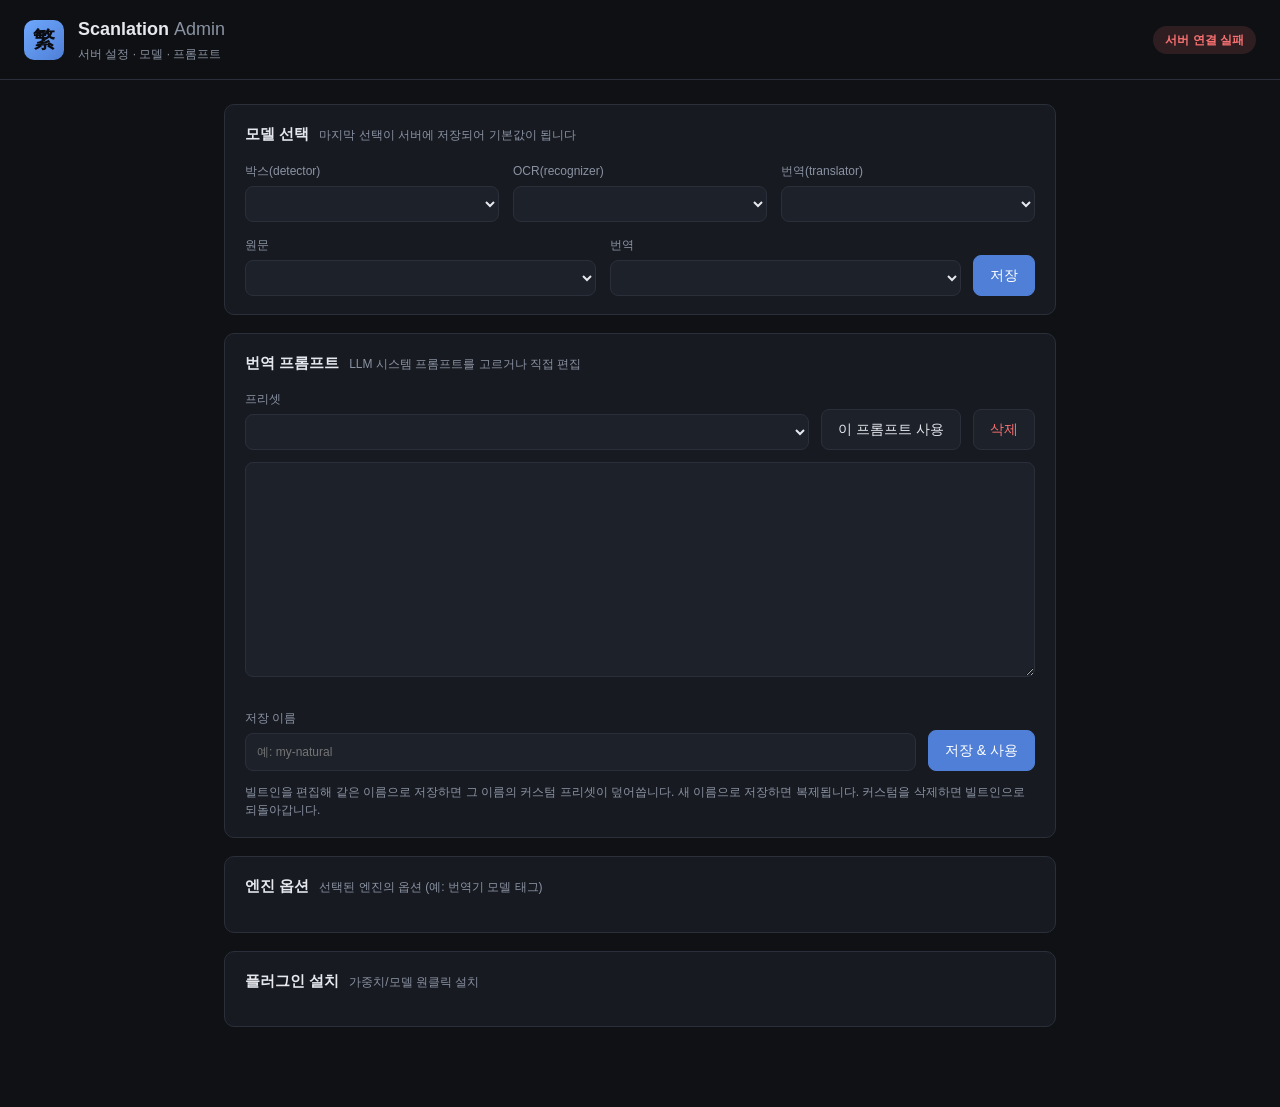
==== server/app/web/index.html @ d2c3fc7c "feat(admin): server-side admin page — model/lang/prompt/options + one-click install A web admin at /" ====
<!DOCTYPE html>
<html lang="ko">
<head>
  <meta charset="UTF-8" />
  <meta name="viewport" content="width=device-width, initial-scale=1.0" />
  <title>Scanlation · Admin</title>
  <link rel="stylesheet" href="style.css" />
</head>
<body>
  <header class="topbar">
    <div class="brand">
      <span class="logo">繁</span>
      <div>
        <h1>Scanlation <span class="muted">Admin</span></h1>
        <p class="sub" id="version">서버 설정 · 모델 · 프롬프트</p>
      </div>
    </div>
    <div id="conn" class="pill pill-warn">연결 중…</div>
  </header>

  <main id="app" hidden>
    <!-- 모델 선택 -->
    <section class="card">
      <h2>모델 선택 <span class="hint">마지막 선택이 서버에 저장되어 기본값이 됩니다</span></h2>
      <div class="grid3">
        <label>박스(detector)<select id="sel-detector"></select></label>
        <label>OCR(recognizer)<select id="sel-recognizer"></select></label>
        <label>번역(translator)<select id="sel-translator"></select></label>
      </div>
      <div class="row">
        <div class="grid2 langs">
          <label>원문<select id="sel-lang_src"></select></label>
          <label>번역<select id="sel-lang_dst"></select></label>
        </div>
        <button class="btn primary" id="save-models">저장</button>
      </div>
    </section>

    <!-- 번역 프롬프트 -->
    <section class="card">
      <h2>번역 프롬프트 <span class="hint">LLM 시스템 프롬프트를 고르거나 직접 편집</span></h2>
      <div class="row">
        <label class="grow">프리셋
          <select id="prompt-preset"></select>
        </label>
        <button class="btn" id="prompt-use">이 프롬프트 사용</button>
        <button class="btn danger" id="prompt-delete">삭제</button>
      </div>
      <textarea id="prompt-text" rows="10" spellcheck="false"></textarea>
      <div class="row">
        <label class="grow">저장 이름
          <input id="prompt-name" type="text" placeholder="예: my-natural" />
        </label>
        <button class="btn primary" id="prompt-save">저장 &amp; 사용</button>
      </div>
      <p class="note">빌트인을 편집해 같은 이름으로 저장하면 그 이름의 커스텀 프리셋이 덮어씁니다. 새 이름으로 저장하면 복제됩니다. 커스텀을 삭제하면 빌트인으로 되돌아갑니다.</p>
    </section>

    <!-- 엔진 옵션 -->
    <section class="card">
      <h2>엔진 옵션 <span class="hint">선택된 엔진의 옵션 (예: 번역기 모델 태그)</span></h2>
      <div id="engine-options"></div>
    </section>

    <!-- 플러그인 설치 -->
    <section class="card">
      <h2>플러그인 설치 <span class="hint">가중치/모델 원클릭 설치</span></h2>
      <div id="plugins"></div>
    </section>
  </main>

  <div id="toast" class="toast" hidden></div>
  <script src="app.js"></script>
</body>
</html>
---- server/app/web/style.css ----
:root {
  --bg: #0f1115;
  --card: #171a21;
  --card2: #1d212a;
  --line: #2a2f3a;
  --txt: #e6e8ee;
  --muted: #8b93a3;
  --accent: #6ea8fe;
  --accent2: #4f7fd6;
  --ok: #4ade80;
  --warn: #fbbf24;
  --danger: #f87171;
  --radius: 10px;
}

* { box-sizing: border-box; }

body {
  margin: 0;
  background: var(--bg);
  color: var(--txt);
  font: 14px/1.5 -apple-system, "Segoe UI", Roboto, "Malgun Gothic", sans-serif;
}

.topbar {
  display: flex;
  align-items: center;
  justify-content: space-between;
  padding: 16px 24px;
  border-bottom: 1px solid var(--line);
  position: sticky;
  top: 0;
  background: rgba(15, 17, 21, 0.92);
  backdrop-filter: blur(6px);
  z-index: 10;
}

.brand { display: flex; align-items: center; gap: 14px; }
.logo {
  width: 40px; height: 40px;
  display: grid; place-items: center;
  background: linear-gradient(135deg, var(--accent), var(--accent2));
  border-radius: 10px;
  font-size: 22px; font-weight: 700; color: #0b0d12;
}
h1 { margin: 0; font-size: 18px; font-weight: 650; }
h1 .muted { color: var(--muted); font-weight: 400; }
.sub { margin: 2px 0 0; color: var(--muted); font-size: 12px; }

main {
  max-width: 880px;
  margin: 24px auto 80px;
  padding: 0 24px;
  display: flex;
  flex-direction: column;
  gap: 18px;
}

.card {
  background: var(--card);
  border: 1px solid var(--line);
  border-radius: var(--radius);
  padding: 18px 20px;
}
.card h2 {
  margin: 0 0 16px;
  font-size: 15px;
  font-weight: 600;
  display: flex;
  align-items: baseline;
  gap: 10px;
  flex-wrap: wrap;
}
.hint { color: var(--muted); font-size: 12px; font-weight: 400; }
.note { color: var(--muted); font-size: 12px; margin: 12px 0 0; }

label { display: flex; flex-direction: column; gap: 6px; font-size: 12px; color: var(--muted); }

select, input[type="text"], input[type="number"], textarea {
  background: var(--card2);
  border: 1px solid var(--line);
  color: var(--txt);
  border-radius: 8px;
  padding: 9px 11px;
  font: inherit;
  width: 100%;
}
select:focus, input:focus, textarea:focus {
  outline: none;
  border-color: var(--accent2);
}
textarea { resize: vertical; font-family: "Cascadia Code", Consolas, monospace; font-size: 13px; margin: 12px 0; }

.grid3 { display: grid; grid-template-columns: 1fr 1fr 1fr; gap: 14px; }
.grid2 { display: grid; grid-template-columns: 1fr 1fr; gap: 14px; }
.row { display: flex; align-items: flex-end; gap: 12px; margin-top: 14px; }
.grow { flex: 1; }
.langs { flex: 1; }

.btn {
  background: var(--card2);
  border: 1px solid var(--line);
  color: var(--txt);
  border-radius: 8px;
  padding: 9px 16px;
  font: inherit;
  cursor: pointer;
  white-space: nowrap;
  transition: border-color .15s, background .15s;
}
.btn:hover { border-color: var(--accent2); }
.btn:disabled { opacity: .4; cursor: not-allowed; }
.btn.primary { background: var(--accent2); border-color: var(--accent2); color: #fff; }
.btn.primary:hover { background: var(--accent); border-color: var(--accent); }
.btn.danger { color: var(--danger); }
.btn.danger:hover { border-color: var(--danger); }
.btn.sm { padding: 6px 12px; font-size: 12px; }

.pill { padding: 5px 12px; border-radius: 999px; font-size: 12px; font-weight: 600; }
.pill-ok { background: rgba(74,222,128,.14); color: var(--ok); }
.pill-warn { background: rgba(251,191,36,.14); color: var(--warn); }
.pill-err { background: rgba(248,113,113,.14); color: var(--danger); }

/* engine option blocks */
.opt-block { border: 1px solid var(--line); border-radius: 8px; padding: 14px; margin-bottom: 12px; background: var(--card2); }
.opt-block h3 { margin: 0 0 4px; font-size: 13px; }
.opt-block .role { color: var(--muted); font-size: 11px; text-transform: uppercase; letter-spacing: .04em; }
.opt-fields { display: grid; grid-template-columns: 1fr 1fr; gap: 12px; margin: 12px 0; }
.opt-fields label { color: var(--txt); }
.opt-fields .desc { color: var(--muted); font-size: 11px; font-weight: 400; }
.opt-check { flex-direction: row; align-items: center; gap: 8px; }
.opt-check input { width: auto; }
.opt-empty { color: var(--muted); font-size: 12px; }

/* plugin rows */
.plugin { display: flex; align-items: center; gap: 14px; padding: 12px 0; border-top: 1px solid var(--line); }
.plugin:first-child { border-top: none; }
.plugin .meta { flex: 1; }
.plugin .pname { font-weight: 600; }
.plugin .proles { color: var(--muted); font-size: 11px; }
.plugin .pdesc { color: var(--muted); font-size: 12px; margin-top: 2px; }
.plugin .pwarn { color: var(--warn); font-size: 11px; margin-top: 4px; }

.toast {
  position: fixed; left: 50%; bottom: 28px; transform: translateX(-50%);
  background: var(--card2); border: 1px solid var(--line);
  padding: 11px 20px; border-radius: 10px; font-size: 13px;
  box-shadow: 0 8px 30px rgba(0,0,0,.4);
}
.toast.ok { border-color: var(--ok); }
.toast.err { border-color: var(--danger); }

@media (max-width: 680px) {
  .grid3, .grid2, .opt-fields { grid-template-columns: 1fr; }
  .row { flex-direction: column; align-items: stretch; }
}
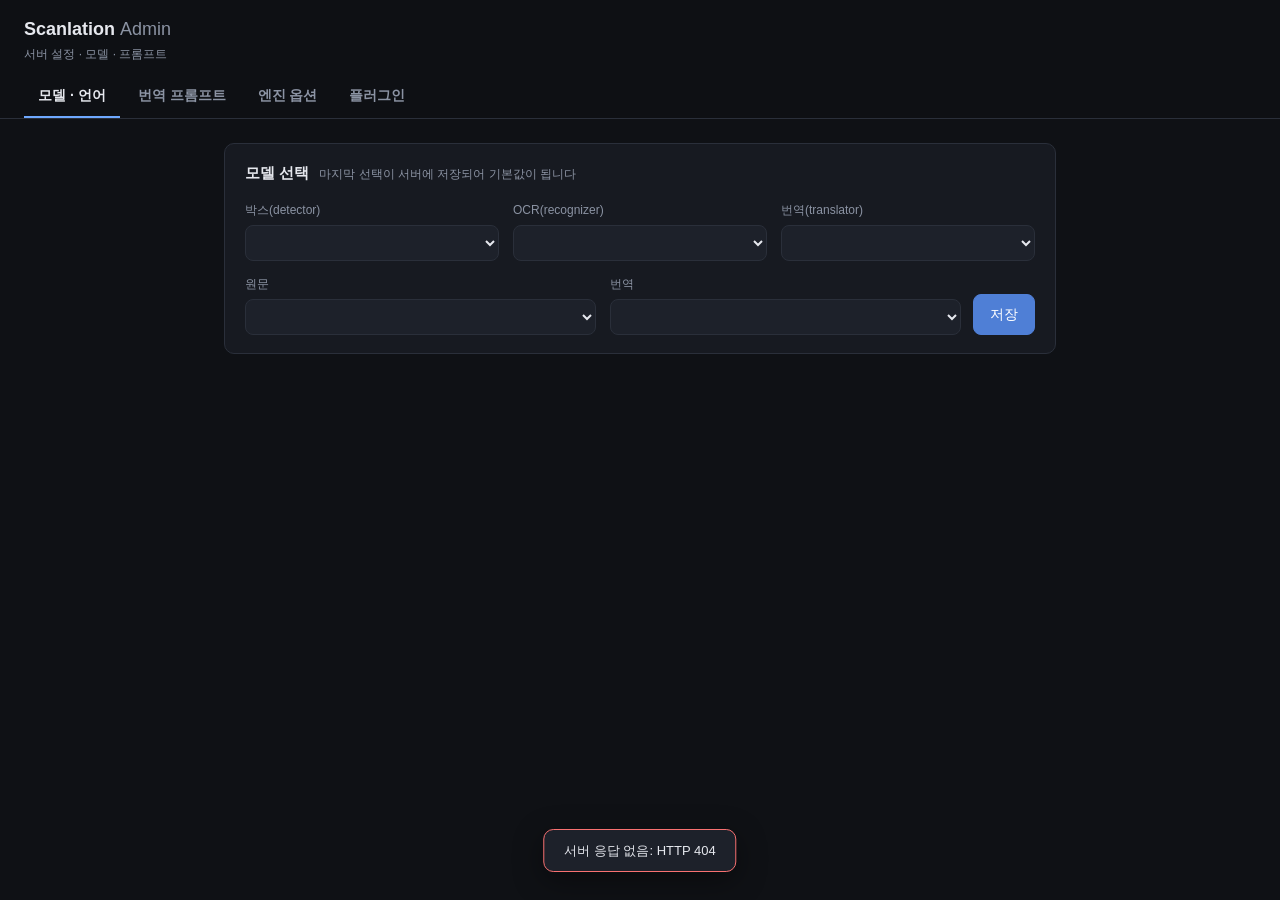
==== commit 0592934a: "feat(admin): tabbed layout; drop placeholder logo and connection pill - Split the single scrolling p" ====
--- a/server/app/web/index.html
+++ b/server/app/web/index.html
@@ -7,20 +7,25 @@
   <link rel="stylesheet" href="style.css" />
 </head>
 <body>
-  <header class="topbar">
-    <div class="brand">
-      <span class="logo">繁</span>
-      <div>
+  <div class="head">
+    <header class="topbar">
+      <div class="brand">
         <h1>Scanlation <span class="muted">Admin</span></h1>
         <p class="sub" id="version">서버 설정 · 모델 · 프롬프트</p>
       </div>
-    </div>
-    <div id="conn" class="pill pill-warn">연결 중…</div>
-  </header>
+    </header>
+
+    <nav class="tabbar" id="tabbar" hidden>
+      <button class="tab active" data-view="models">모델 · 언어</button>
+      <button class="tab" data-view="prompt">번역 프롬프트</button>
+      <button class="tab" data-view="options">엔진 옵션</button>
+      <button class="tab" data-view="plugins">플러그인</button>
+    </nav>
+  </div>
 
   <main id="app" hidden>
     <!-- 모델 선택 -->
-    <section class="card">
+    <section class="card view active" data-view="models">
       <h2>모델 선택 <span class="hint">마지막 선택이 서버에 저장되어 기본값이 됩니다</span></h2>
       <div class="grid3">
         <label>박스(detector)<select id="sel-detector"></select></label>
@@ -37,7 +42,7 @@
     </section>
 
     <!-- 번역 프롬프트 -->
-    <section class="card">
+    <section class="card view" data-view="prompt">
       <h2>번역 프롬프트 <span class="hint">LLM 시스템 프롬프트를 고르거나 직접 편집</span></h2>
       <div class="row">
         <label class="grow">프리셋
@@ -57,13 +62,13 @@
     </section>
 
     <!-- 엔진 옵션 -->
-    <section class="card">
+    <section class="card view" data-view="options">
       <h2>엔진 옵션 <span class="hint">선택된 엔진의 옵션 (예: 번역기 모델 태그)</span></h2>
       <div id="engine-options"></div>
     </section>
 
     <!-- 플러그인 설치 -->
-    <section class="card">
+    <section class="card view" data-view="plugins">
       <h2>플러그인 설치 <span class="hint">가중치/모델 원클릭 설치</span></h2>
       <div id="plugins"></div>
     </section>
--- a/server/app/web/style.css
+++ b/server/app/web/style.css
@@ -22,27 +22,43 @@
   font: 14px/1.5 -apple-system, "Segoe UI", Roboto, "Malgun Gothic", sans-serif;
 }
 
+.head {
+  position: sticky;
+  top: 0;
+  z-index: 10;
+  background: rgba(15, 17, 21, 0.92);
+  backdrop-filter: blur(6px);
+  border-bottom: 1px solid var(--line);
+}
 .topbar {
   display: flex;
   align-items: center;
   justify-content: space-between;
-  padding: 16px 24px;
-  border-bottom: 1px solid var(--line);
-  position: sticky;
-  top: 0;
-  background: rgba(15, 17, 21, 0.92);
-  backdrop-filter: blur(6px);
-  z-index: 10;
+  padding: 16px 24px 12px;
 }
 
-.brand { display: flex; align-items: center; gap: 14px; }
-.logo {
-  width: 40px; height: 40px;
-  display: grid; place-items: center;
-  background: linear-gradient(135deg, var(--accent), var(--accent2));
-  border-radius: 10px;
-  font-size: 22px; font-weight: 700; color: #0b0d12;
+.brand { display: flex; flex-direction: column; }
+
+.tabbar {
+  display: flex;
+  gap: 4px;
+  padding: 0 24px;
+  overflow-x: auto;
 }
+.tab {
+  background: none;
+  border: none;
+  border-bottom: 2px solid transparent;
+  color: var(--muted);
+  padding: 10px 14px;
+  font: inherit;
+  font-weight: 600;
+  cursor: pointer;
+  white-space: nowrap;
+}
+.tab:hover { color: var(--txt); }
+.tab.active { color: var(--txt); border-bottom-color: var(--accent); }
+
 h1 { margin: 0; font-size: 18px; font-weight: 650; }
 h1 .muted { color: var(--muted); font-weight: 400; }
 .sub { margin: 2px 0 0; color: var(--muted); font-size: 12px; }
@@ -62,6 +78,10 @@
   border-radius: var(--radius);
   padding: 18px 20px;
 }
+
+/* tab views: only the active section is shown */
+.view { display: none; }
+.view.active { display: block; }
 .card h2 {
   margin: 0 0 16px;
   font-size: 15px;
@@ -118,8 +138,6 @@
 
 .pill { padding: 5px 12px; border-radius: 999px; font-size: 12px; font-weight: 600; }
 .pill-ok { background: rgba(74,222,128,.14); color: var(--ok); }
-.pill-warn { background: rgba(251,191,36,.14); color: var(--warn); }
-.pill-err { background: rgba(248,113,113,.14); color: var(--danger); }
 
 /* engine option blocks */
 .opt-block { border: 1px solid var(--line); border-radius: 8px; padding: 14px; margin-bottom: 12px; background: var(--card2); }
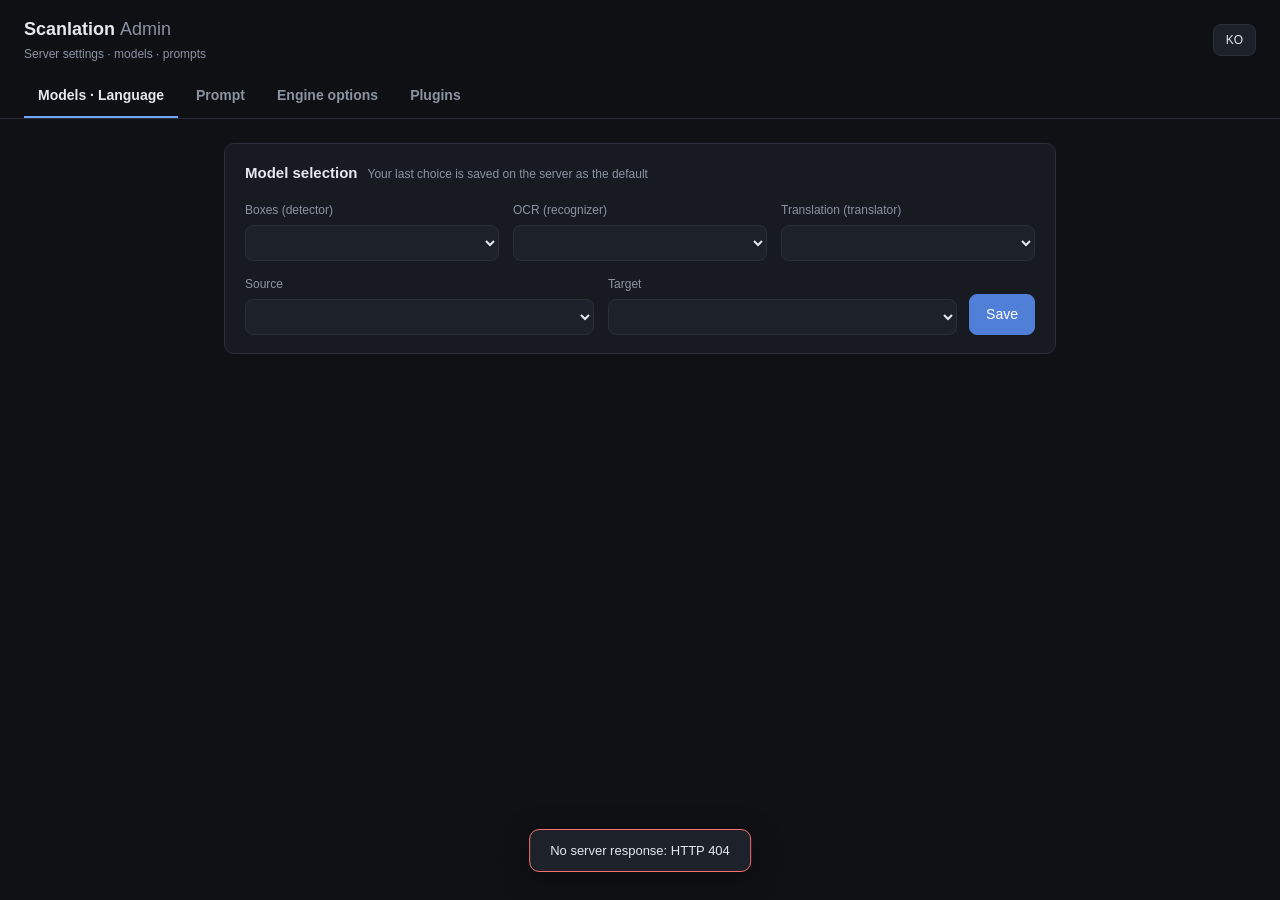
==== commit 364bd1c8: "feat(admin): KO/EN language toggle (client-side i18n) - data-i18n dictionary (ko/en) for all UI chro" ====
--- a/server/app/web/index.html
+++ b/server/app/web/index.html
@@ -11,65 +11,66 @@
     <header class="topbar">
       <div class="brand">
         <h1>Scanlation <span class="muted">Admin</span></h1>
-        <p class="sub" id="version">서버 설정 · 모델 · 프롬프트</p>
+        <p class="sub" id="version" data-i18n="brand.sub">서버 설정 · 모델 · 프롬프트</p>
       </div>
+      <button class="btn sm" id="lang-toggle">EN</button>
     </header>
 
     <nav class="tabbar" id="tabbar" hidden>
-      <button class="tab active" data-view="models">모델 · 언어</button>
-      <button class="tab" data-view="prompt">번역 프롬프트</button>
-      <button class="tab" data-view="options">엔진 옵션</button>
-      <button class="tab" data-view="plugins">플러그인</button>
+      <button class="tab active" data-view="models" data-i18n="tab.models">모델 · 언어</button>
+      <button class="tab" data-view="prompt" data-i18n="tab.prompt">번역 프롬프트</button>
+      <button class="tab" data-view="options" data-i18n="tab.options">엔진 옵션</button>
+      <button class="tab" data-view="plugins" data-i18n="tab.plugins">플러그인</button>
     </nav>
   </div>
 
   <main id="app" hidden>
     <!-- 모델 선택 -->
     <section class="card view active" data-view="models">
-      <h2>모델 선택 <span class="hint">마지막 선택이 서버에 저장되어 기본값이 됩니다</span></h2>
+      <h2><span data-i18n="models.h2">모델 선택</span> <span class="hint" data-i18n="models.hint">마지막 선택이 서버에 저장되어 기본값이 됩니다</span></h2>
       <div class="grid3">
-        <label>박스(detector)<select id="sel-detector"></select></label>
-        <label>OCR(recognizer)<select id="sel-recognizer"></select></label>
-        <label>번역(translator)<select id="sel-translator"></select></label>
+        <label><span data-i18n="models.detector">박스(detector)</span><select id="sel-detector"></select></label>
+        <label><span data-i18n="models.recognizer">OCR(recognizer)</span><select id="sel-recognizer"></select></label>
+        <label><span data-i18n="models.translator">번역(translator)</span><select id="sel-translator"></select></label>
       </div>
       <div class="row">
         <div class="grid2 langs">
-          <label>원문<select id="sel-lang_src"></select></label>
-          <label>번역<select id="sel-lang_dst"></select></label>
+          <label><span data-i18n="models.src">원문</span><select id="sel-lang_src"></select></label>
+          <label><span data-i18n="models.dst">번역</span><select id="sel-lang_dst"></select></label>
         </div>
-        <button class="btn primary" id="save-models">저장</button>
+        <button class="btn primary" id="save-models" data-i18n="btn.save">저장</button>
       </div>
     </section>
 
     <!-- 번역 프롬프트 -->
     <section class="card view" data-view="prompt">
-      <h2>번역 프롬프트 <span class="hint">LLM 시스템 프롬프트를 고르거나 직접 편집</span></h2>
+      <h2><span data-i18n="prompt.h2">번역 프롬프트</span> <span class="hint" data-i18n="prompt.hint">LLM 시스템 프롬프트를 고르거나 직접 편집</span></h2>
       <div class="row">
-        <label class="grow">프리셋
+        <label class="grow"><span data-i18n="prompt.preset">프리셋</span>
           <select id="prompt-preset"></select>
         </label>
-        <button class="btn" id="prompt-use">이 프롬프트 사용</button>
-        <button class="btn danger" id="prompt-delete">삭제</button>
+        <button class="btn" id="prompt-use" data-i18n="prompt.use">이 프롬프트 사용</button>
+        <button class="btn danger" id="prompt-delete" data-i18n="prompt.delete">삭제</button>
       </div>
       <textarea id="prompt-text" rows="10" spellcheck="false"></textarea>
       <div class="row">
-        <label class="grow">저장 이름
-          <input id="prompt-name" type="text" placeholder="예: my-natural" />
+        <label class="grow"><span data-i18n="prompt.saveName">저장 이름</span>
+          <input id="prompt-name" type="text" data-i18n-ph="prompt.namePlaceholder" placeholder="예: my-natural" />
         </label>
-        <button class="btn primary" id="prompt-save">저장 &amp; 사용</button>
+        <button class="btn primary" id="prompt-save" data-i18n="prompt.save">저장 &amp; 사용</button>
       </div>
-      <p class="note">빌트인을 편집해 같은 이름으로 저장하면 그 이름의 커스텀 프리셋이 덮어씁니다. 새 이름으로 저장하면 복제됩니다. 커스텀을 삭제하면 빌트인으로 되돌아갑니다.</p>
+      <p class="note" data-i18n="prompt.note">빌트인을 편집해 같은 이름으로 저장하면 그 이름의 커스텀 프리셋이 덮어씁니다. 새 이름으로 저장하면 복제됩니다. 커스텀을 삭제하면 빌트인으로 되돌아갑니다.</p>
     </section>
 
     <!-- 엔진 옵션 -->
     <section class="card view" data-view="options">
-      <h2>엔진 옵션 <span class="hint">선택된 엔진의 옵션 (예: 번역기 모델 태그)</span></h2>
+      <h2><span data-i18n="options.h2">엔진 옵션</span> <span class="hint" data-i18n="options.hint">선택된 엔진의 옵션 (예: 번역기 모델 태그)</span></h2>
       <div id="engine-options"></div>
     </section>
 
     <!-- 플러그인 설치 -->
     <section class="card view" data-view="plugins">
-      <h2>플러그인 설치 <span class="hint">가중치/모델 원클릭 설치</span></h2>
+      <h2><span data-i18n="plugins.h2">플러그인 설치</span> <span class="hint" data-i18n="plugins.hint">가중치/모델 원클릭 설치</span></h2>
       <div id="plugins"></div>
     </section>
   </main>
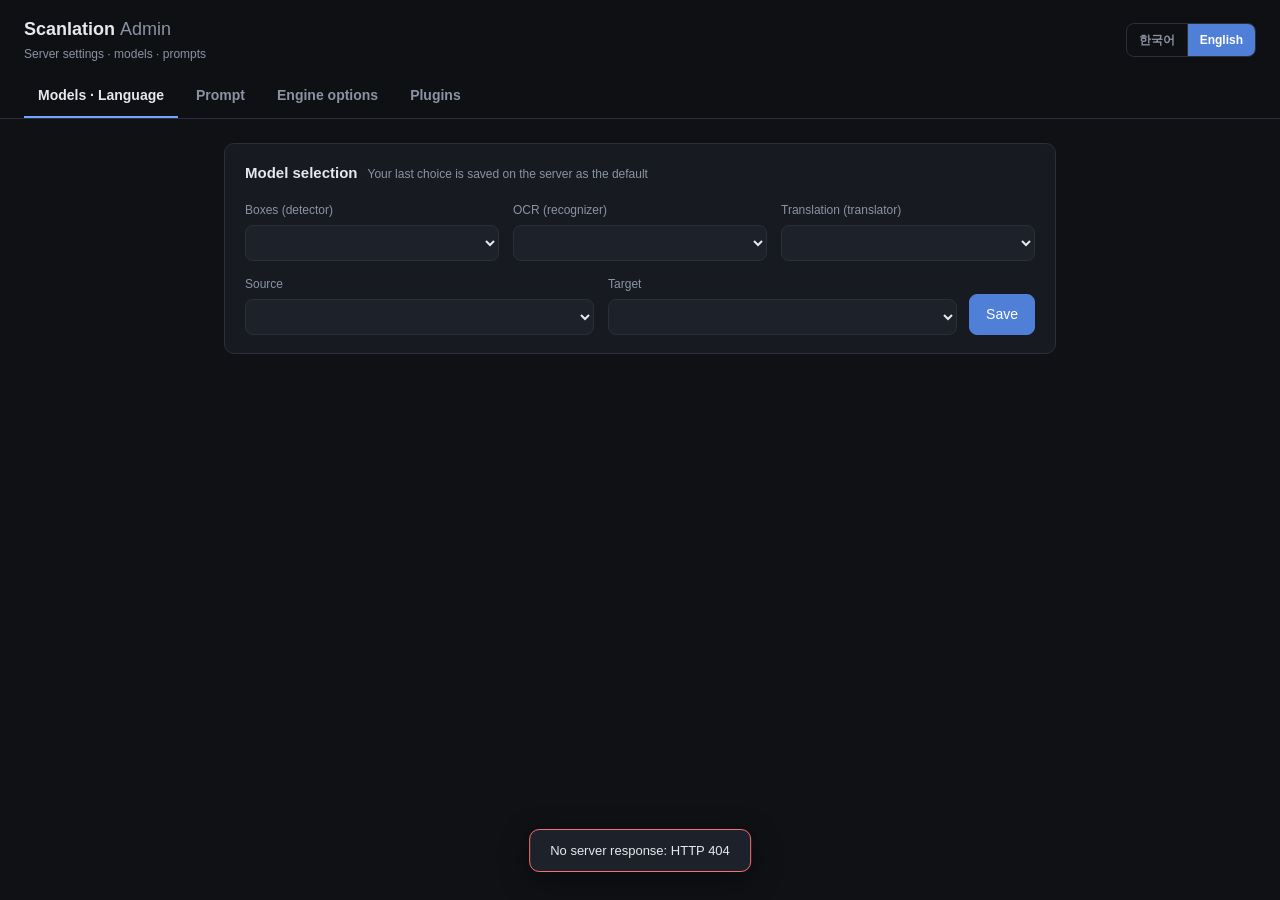
==== commit 88a66174: "refactor(admin): segmented language toggle instead of single button Replace the ambiguous single-cod" ====
--- a/server/app/web/index.html
+++ b/server/app/web/index.html
@@ -13,7 +13,10 @@
         <h1>Scanlation <span class="muted">Admin</span></h1>
         <p class="sub" id="version" data-i18n="brand.sub">서버 설정 · 모델 · 프롬프트</p>
       </div>
-      <button class="btn sm" id="lang-toggle">EN</button>
+      <div class="langtoggle" id="lang-toggle" role="group" aria-label="Language">
+        <button class="langopt" data-lang="ko">한국어</button>
+        <button class="langopt" data-lang="en">English</button>
+      </div>
     </header>
 
     <nav class="tabbar" id="tabbar" hidden>
--- a/server/app/web/style.css
+++ b/server/app/web/style.css
@@ -58,6 +58,17 @@
 }
 .tab:hover { color: var(--txt); }
 .tab.active { color: var(--txt); border-bottom-color: var(--accent); }
+
+/* language segmented toggle */
+.langtoggle { display: inline-flex; border: 1px solid var(--line); border-radius: 8px; overflow: hidden; }
+.langopt {
+  background: none; border: none; color: var(--muted);
+  padding: 7px 12px; font: inherit; font-size: 12px; font-weight: 600;
+  cursor: pointer; white-space: nowrap;
+}
+.langopt + .langopt { border-left: 1px solid var(--line); }
+.langopt:hover { color: var(--txt); }
+.langopt.active { background: var(--accent2); color: #fff; cursor: default; }
 
 h1 { margin: 0; font-size: 18px; font-weight: 650; }
 h1 .muted { color: var(--muted); font-weight: 400; }
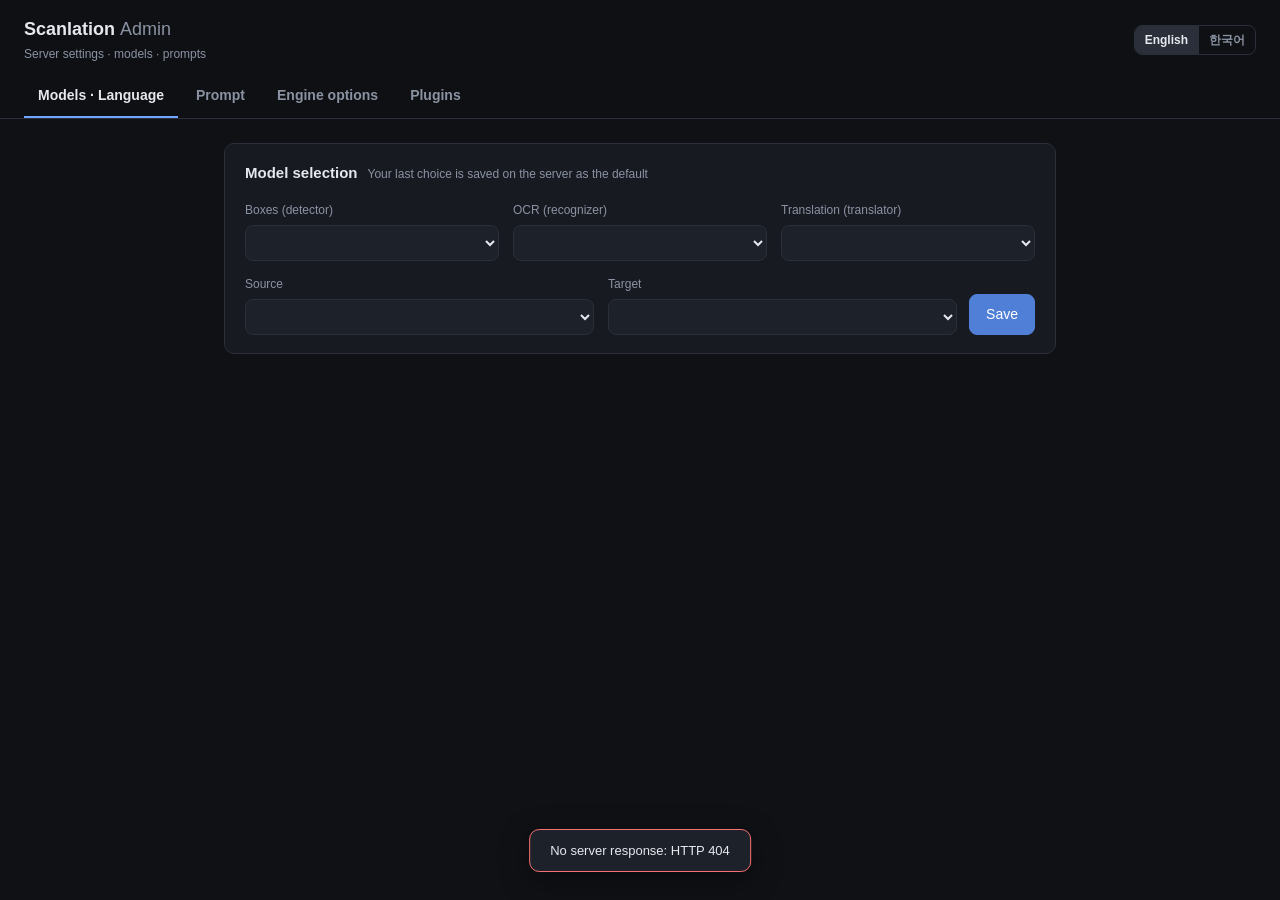
==== commit 6c3a9238: "tweak(admin): English-first language toggle, subtler + smaller - English segment now on the left and" ====
--- a/server/app/web/index.html
+++ b/server/app/web/index.html
@@ -14,8 +14,8 @@
         <p class="sub" id="version" data-i18n="brand.sub">서버 설정 · 모델 · 프롬프트</p>
       </div>
       <div class="langtoggle" id="lang-toggle" role="group" aria-label="Language">
+        <button class="langopt" data-lang="en">English</button>
         <button class="langopt" data-lang="ko">한국어</button>
-        <button class="langopt" data-lang="en">English</button>
       </div>
     </header>
 
--- a/server/app/web/style.css
+++ b/server/app/web/style.css
@@ -63,12 +63,12 @@
 .langtoggle { display: inline-flex; border: 1px solid var(--line); border-radius: 8px; overflow: hidden; }
 .langopt {
   background: none; border: none; color: var(--muted);
-  padding: 7px 12px; font: inherit; font-size: 12px; font-weight: 600;
+  padding: 5px 10px; font: inherit; font-size: 12px; font-weight: 600;
   cursor: pointer; white-space: nowrap;
 }
 .langopt + .langopt { border-left: 1px solid var(--line); }
 .langopt:hover { color: var(--txt); }
-.langopt.active { background: var(--accent2); color: #fff; cursor: default; }
+.langopt.active { background: var(--line); color: var(--txt); cursor: default; }
 
 h1 { margin: 0; font-size: 18px; font-weight: 650; }
 h1 .muted { color: var(--muted); font-weight: 400; }
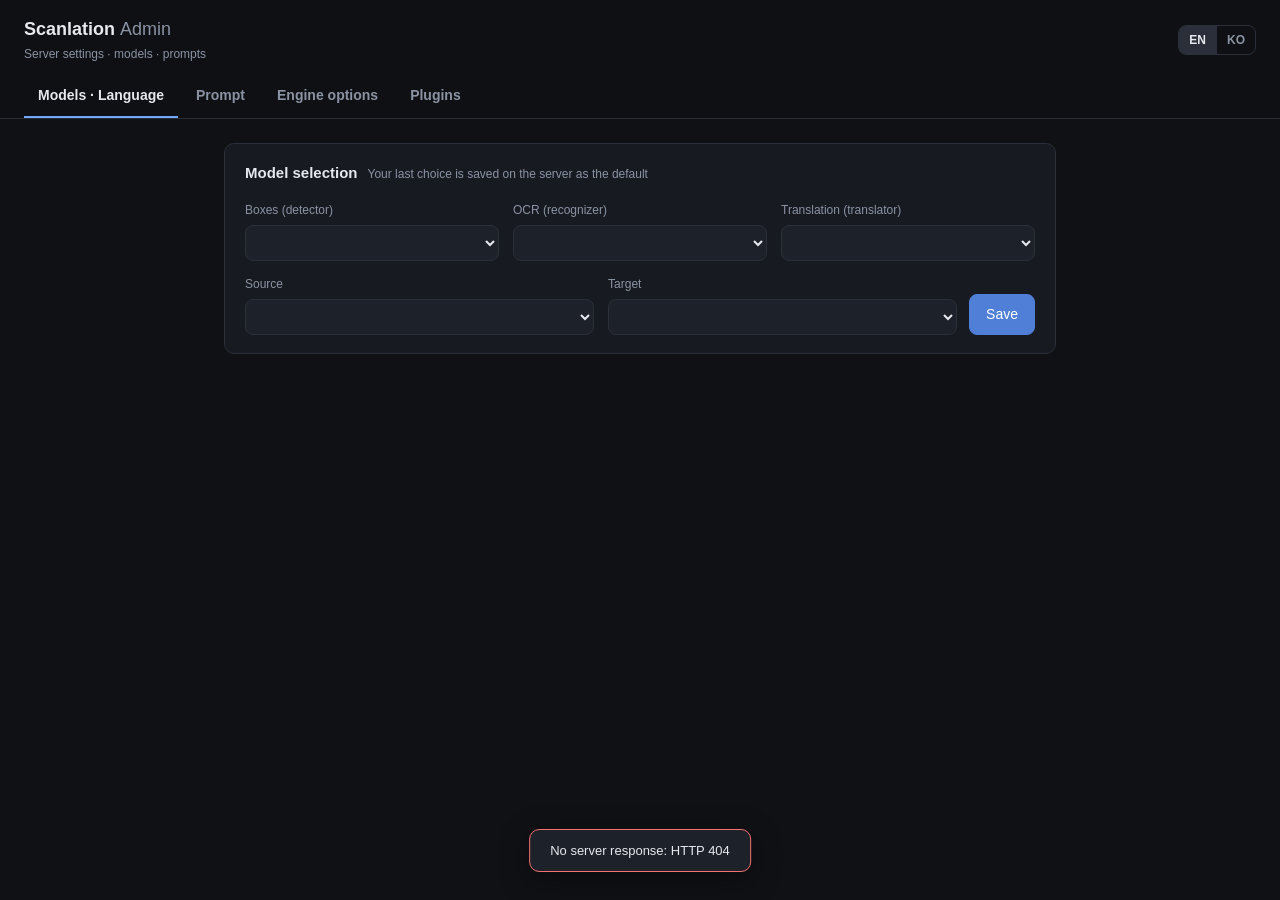
==== commit 1d0a9ba8: "tweak(admin): shorten language toggle labels to EN / KO Full names ("English", "한국어") were too wide " ====
--- a/server/app/web/index.html
+++ b/server/app/web/index.html
@@ -14,8 +14,8 @@
         <p class="sub" id="version" data-i18n="brand.sub">서버 설정 · 모델 · 프롬프트</p>
       </div>
       <div class="langtoggle" id="lang-toggle" role="group" aria-label="Language">
-        <button class="langopt" data-lang="en">English</button>
-        <button class="langopt" data-lang="ko">한국어</button>
+        <button class="langopt" data-lang="en">EN</button>
+        <button class="langopt" data-lang="ko">KO</button>
       </div>
     </header>
 
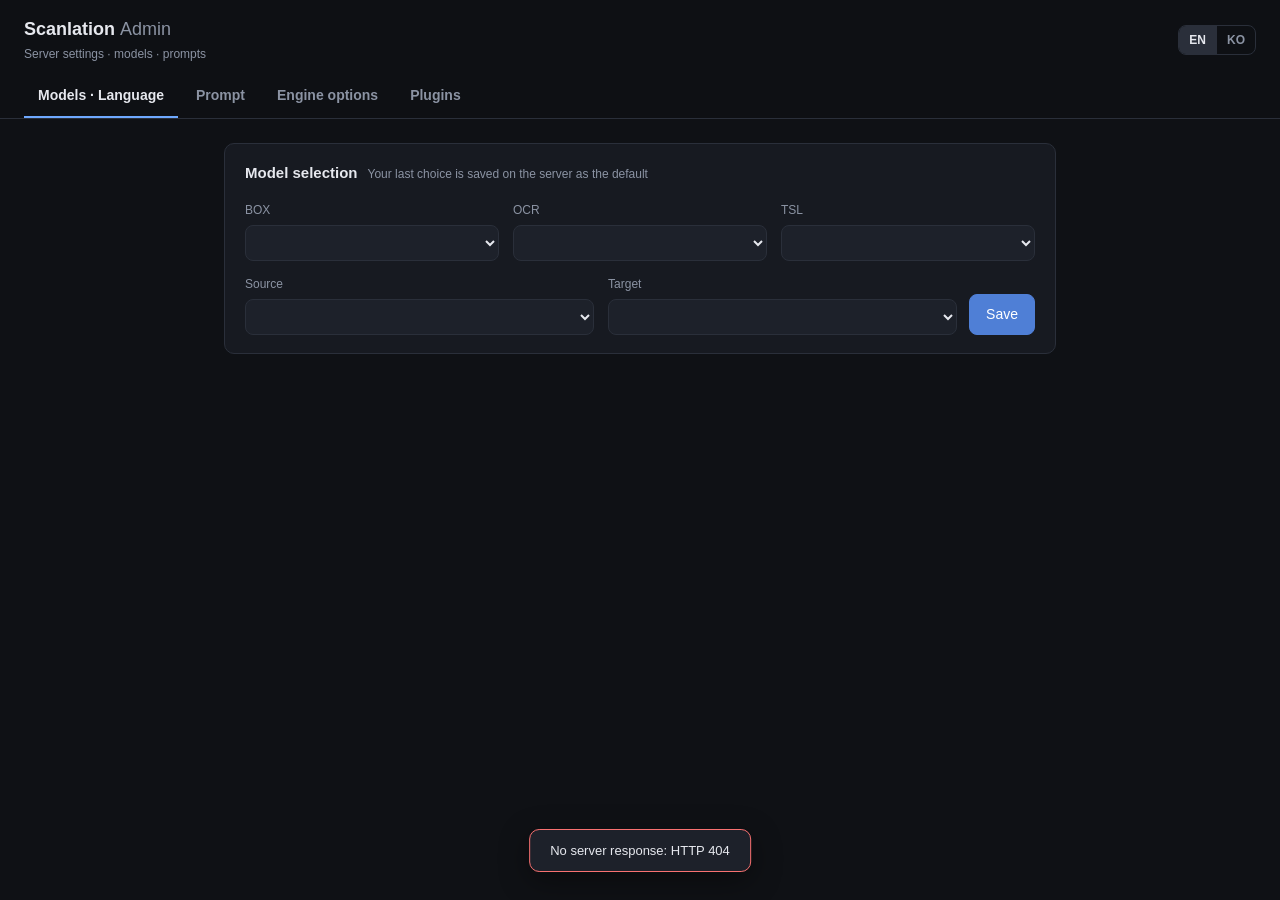
==== commit 14d8ef9f: "refactor(admin): unify role terminology to BOX / OCR / TSL The UI mixed 박스/detector/DETECTOR, 번역/tra" ====
--- a/server/app/web/index.html
+++ b/server/app/web/index.html
@@ -32,9 +32,9 @@
     <section class="card view active" data-view="models">
       <h2><span data-i18n="models.h2">모델 선택</span> <span class="hint" data-i18n="models.hint">마지막 선택이 서버에 저장되어 기본값이 됩니다</span></h2>
       <div class="grid3">
-        <label><span data-i18n="models.detector">박스(detector)</span><select id="sel-detector"></select></label>
-        <label><span data-i18n="models.recognizer">OCR(recognizer)</span><select id="sel-recognizer"></select></label>
-        <label><span data-i18n="models.translator">번역(translator)</span><select id="sel-translator"></select></label>
+        <label><span>BOX</span><select id="sel-detector"></select></label>
+        <label><span>OCR</span><select id="sel-recognizer"></select></label>
+        <label><span>TSL</span><select id="sel-translator"></select></label>
       </div>
       <div class="row">
         <div class="grid2 langs">
@@ -67,7 +67,7 @@
 
     <!-- 엔진 옵션 -->
     <section class="card view" data-view="options">
-      <h2><span data-i18n="options.h2">엔진 옵션</span> <span class="hint" data-i18n="options.hint">선택된 엔진의 옵션 (예: 번역기 모델 태그)</span></h2>
+      <h2><span data-i18n="options.h2">엔진 옵션</span> <span class="hint" data-i18n="options.hint">선택된 엔진의 옵션 (예: TSL 모델 태그)</span></h2>
       <div id="engine-options"></div>
     </section>
 
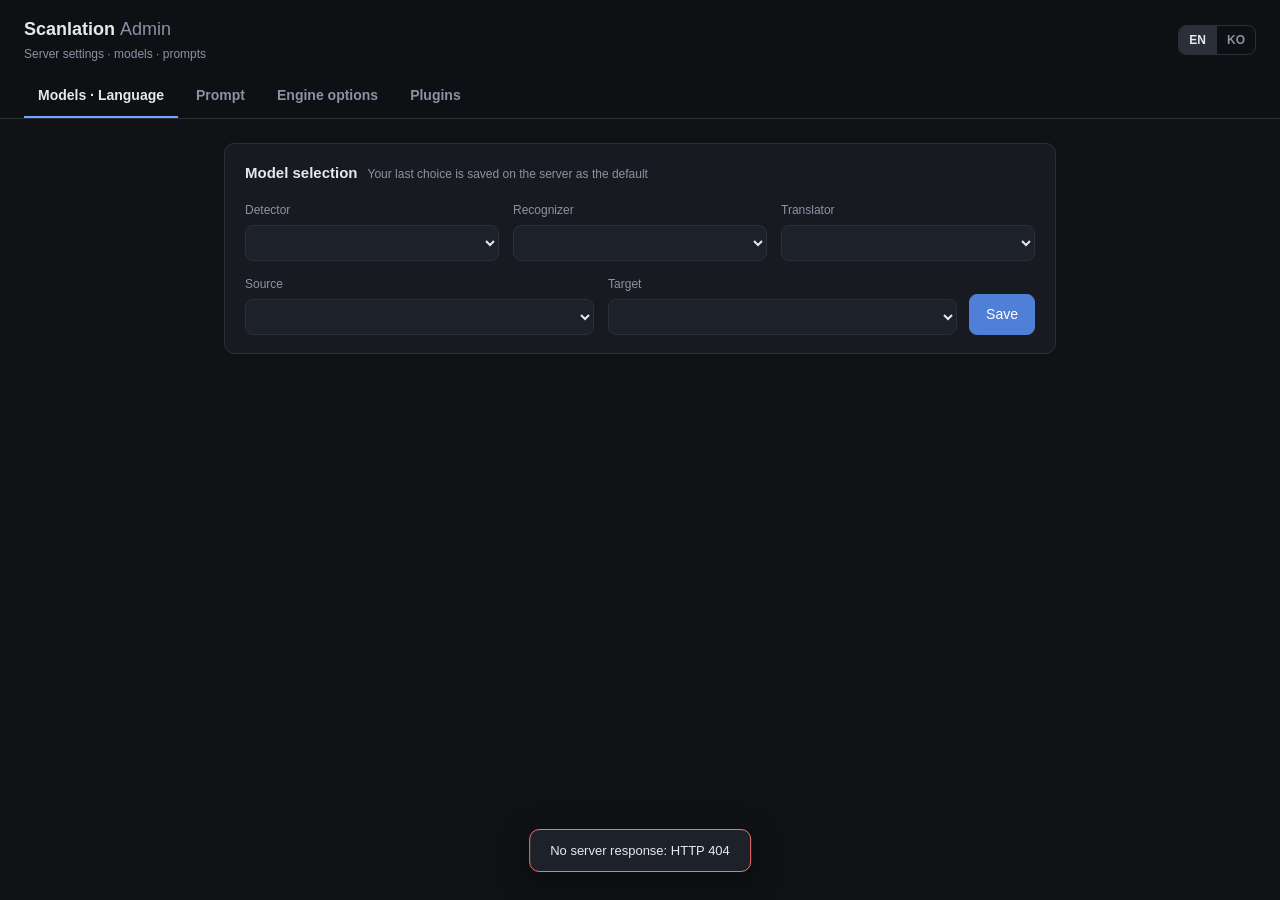
==== commit b74fdf56: "refactor: unify engine roles on detector/recognizer/translator end-to-end Drop the legacy ocr_extens" ====
--- a/server/app/web/index.html
+++ b/server/app/web/index.html
@@ -32,9 +32,9 @@
     <section class="card view active" data-view="models">
       <h2><span data-i18n="models.h2">모델 선택</span> <span class="hint" data-i18n="models.hint">마지막 선택이 서버에 저장되어 기본값이 됩니다</span></h2>
       <div class="grid3">
-        <label><span>BOX</span><select id="sel-detector"></select></label>
-        <label><span>OCR</span><select id="sel-recognizer"></select></label>
-        <label><span>TSL</span><select id="sel-translator"></select></label>
+        <label><span>Detector</span><select id="sel-detector"></select></label>
+        <label><span>Recognizer</span><select id="sel-recognizer"></select></label>
+        <label><span>Translator</span><select id="sel-translator"></select></label>
       </div>
       <div class="row">
         <div class="grid2 langs">
